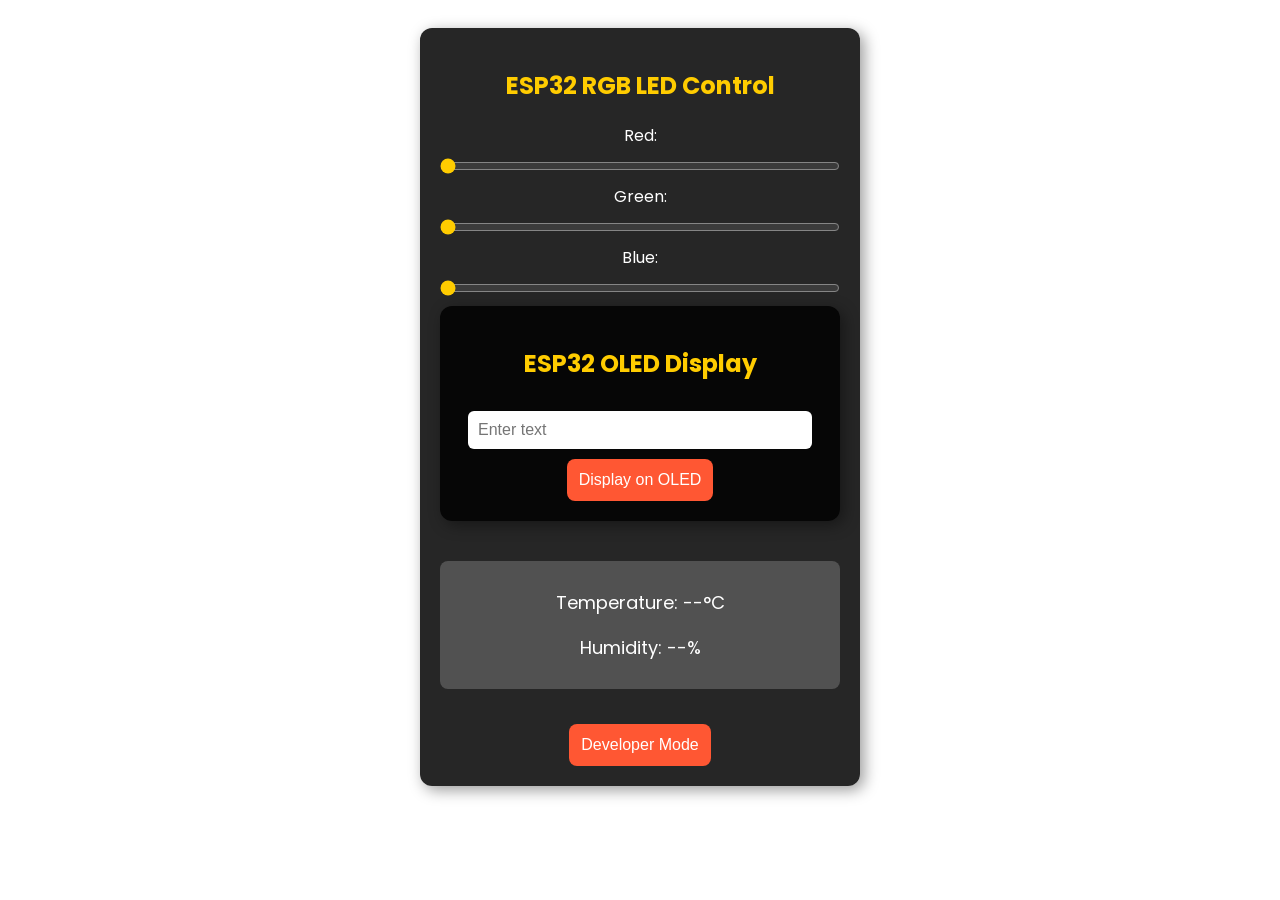
==== home.html @ 87eecbc8 "Combined both .py files into one and fixed a few issues" ====
<!DOCTYPE html>
<html lang="en">
<head>
    <meta charset="UTF-8">
    <meta name="viewport" content="width=device-width, initial-scale=1.0">
    <title>ESP32 Webserver</title>
    <style>
        @import url('https://fonts.googleapis.com/css2?family=Poppins:wght@300;400;600&display=swap');
        
        body {
            font-family: 'Poppins', sans-serif;
            text-align: center;
            background: url('https://wallpapercave.com/wp/wp2563382.jpg') no-repeat center center fixed;
            background-size: cover;
            color: #ffffff;
            padding: 20px;
        }
        .container {
            max-width: 400px;
            margin: auto;
            background: rgba(0, 0, 0, 0.85);
            padding: 20px;
            border-radius: 12px;
            box-shadow: 4px 4px 15px rgba(0, 0, 0, 0.4);
        }
        h2 {
            color: #ffcc00;
        }
        input[type="range"] {
            width: 100%;
            margin: 10px 0;
            accent-color: #ffcc00;
        }
        input[type="text"] {
            width: 90%;
            padding: 10px;
            margin-top: 10px;
            border: none;
            border-radius: 6px;
            font-size: 16px;
        }
        button {
            padding: 12px;
            background: #ff5733;
            color: white;
            border: none;
            border-radius: 8px;
            cursor: pointer;
            font-size: 16px;
            margin-top: 10px;
            transition: 0.3s;
        }
        button:hover {
            background: #ffcc00;
            transform: scale(1.05);
        }
        .sensor-data {
            margin-top: 15px;
            font-size: 18px;
            background: rgba(255, 255, 255, 0.2);
            padding: 10px;
            border-radius: 8px;
        }
    </style>
</head>
<body>
    <div class="container">
        <h2>ESP32 RGB LED Control</h2>
        <label>Red:</label>
        <input type="range" id="red" min="0" max="255" value="0" oninput="sendRGB()">
        <br>
        <label>Green:</label>
        <input type="range" id="green" min="0" max="255" value="0" oninput="sendRGB()">
        <br>
        <label>Blue:</label>
        <input type="range" id="blue" min="0" max="255" value="0" oninput="sendRGB()">
        <br>
        <div class="container">
            <h2>ESP32 OLED Display</h2>
            <input type="text" id="oledText" placeholder="Enter text">
            <button onclick="sendText()">Display on OLED</button>
        </div>
        <br>
        <div class='sensor-data'>
            <p>Temperature: <span id='temp'>--</span>°C</p>
            <p>Humidity: <span id='humidity'>--</span>%</p>
        </div>
        <br>
        <button onclick='toggleDevMode()'>Developer Mode</button>
    </div>
    <script>
        function sendRGB() {
            let r = document.getElementById('red').value;
            let g = document.getElementById('green').value;
            let b = document.getElementById('blue').value;
            fetch(`/setRGB?r=${r}&g=${g}&b=${b}`);
        }

        function updateSensorData() {
            fetch('/sensorData')
                .then(response => response.json())
                .then(data => {
                    document.getElementById('temp').innerText = data.temperature;
                    document.getElementById('humidity').innerText = data.humidity;
                });
        }
        setInterval(updateSensorData, 5000);
        function sendText() {
            let text = document.getElementById('oledText').value;
            fetch(`/displayText?text=${encodeURIComponent(text)}`);
        }
        function toggleDevMode() {
            window.location.href = '/index.html';
        }
    </script>
</body>
</html>
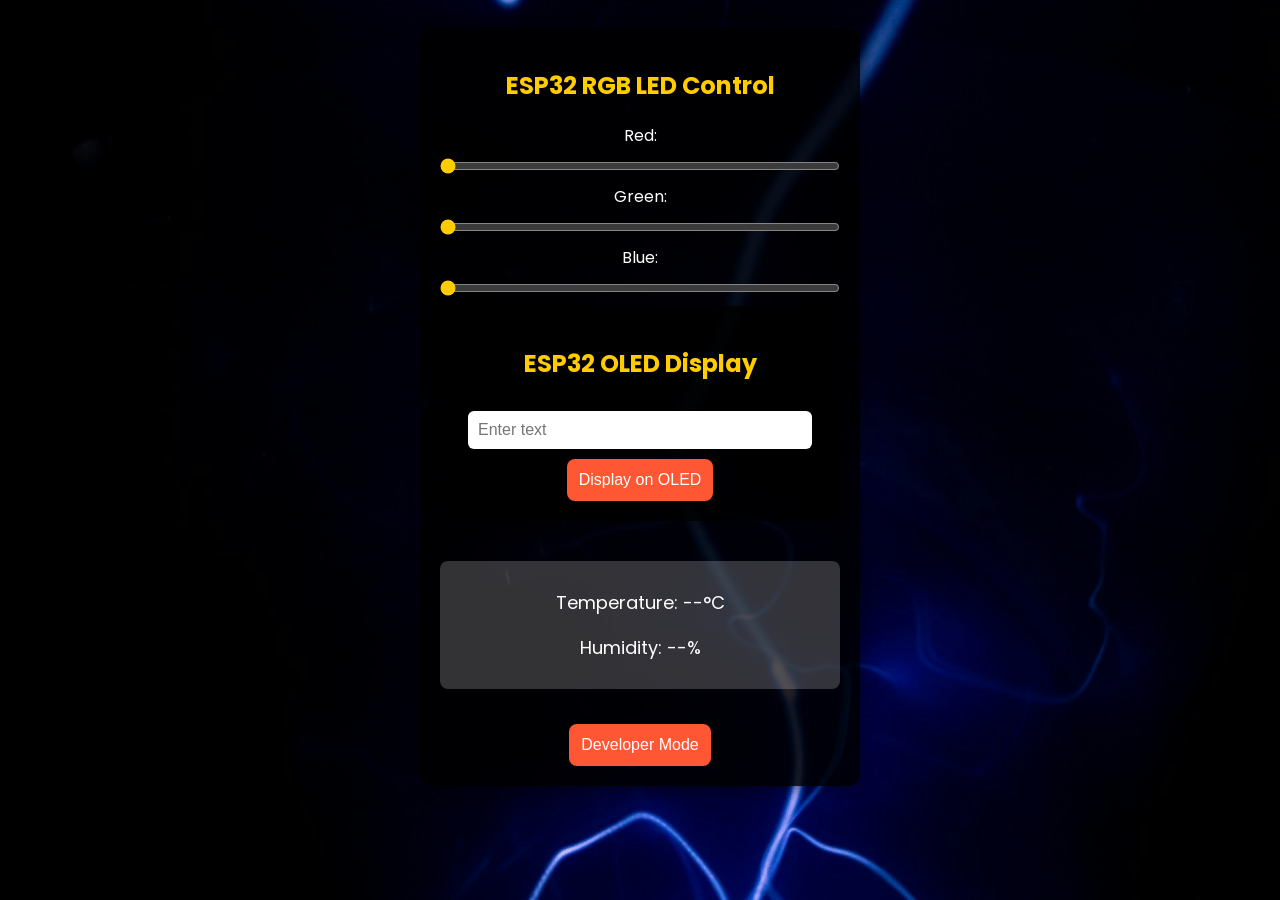
==== commit 161fe86e: "changed background image for home" ====
--- a/home.html
+++ b/home.html
@@ -10,7 +10,7 @@
         body {
             font-family: 'Poppins', sans-serif;
             text-align: center;
-            background: url('https://wallpapercave.com/wp/wp2563382.jpg') no-repeat center center fixed;
+            background: url('light.jpg') no-repeat center center fixed;
             background-size: cover;
             color: #ffffff;
             padding: 20px;
